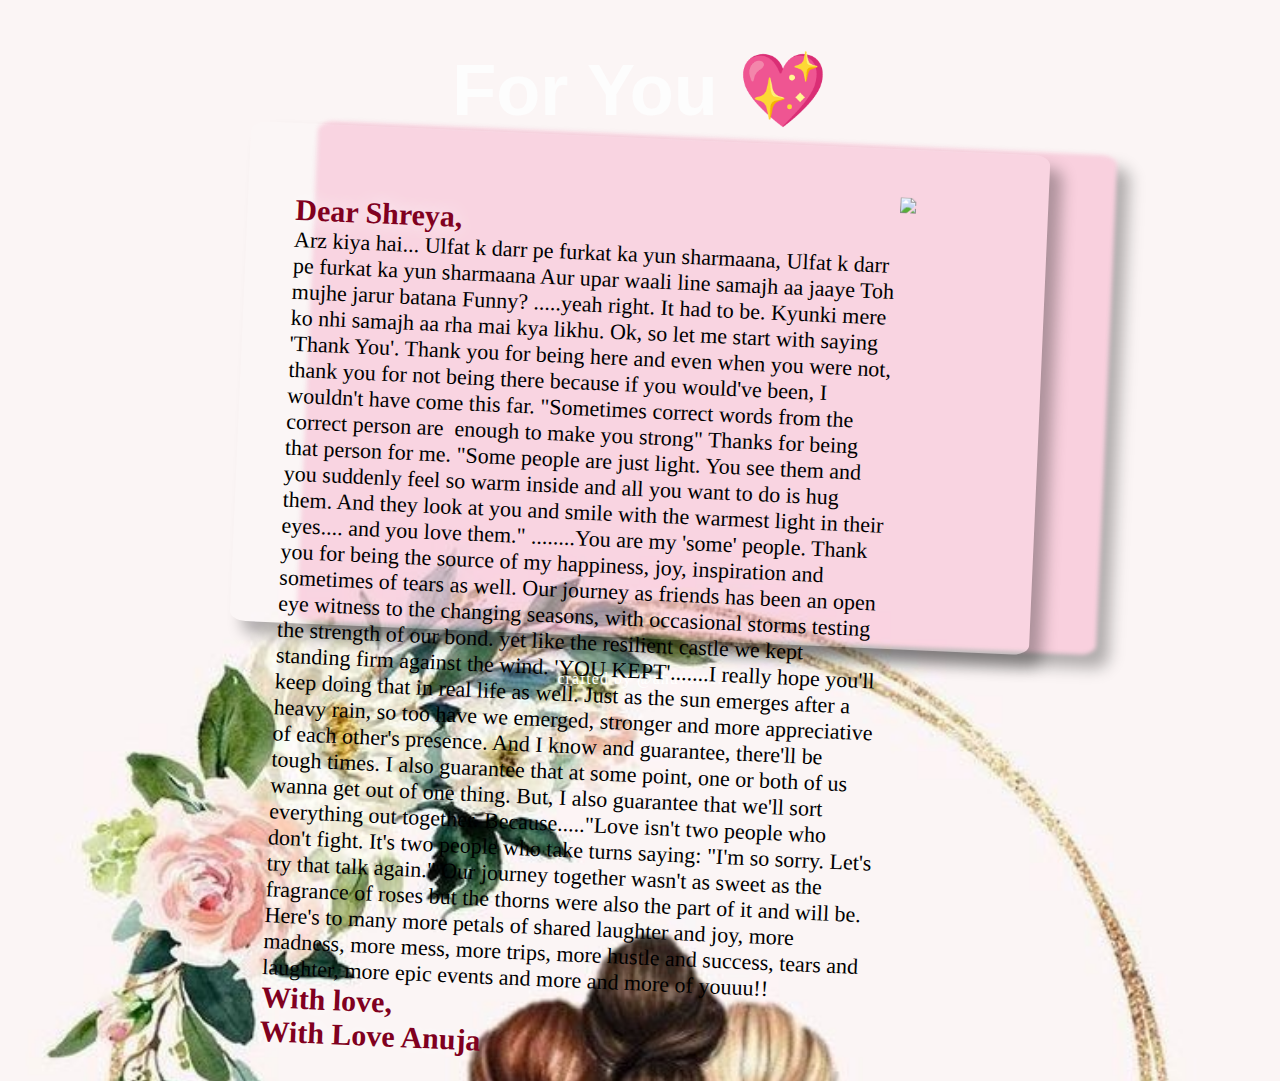
==== new.html @ 8ceda535 "Create new.html" ====
<!DOCTYPE html>
<html lang="en">
  <head>
    <meta charset="UTF-8" />
    <meta name="viewport" content="width=device-width, initial-scale=1.0" />
    <title>frozen-1-416b3df34904454da7f951916ec810c6.jpg</title>
    <link rel="stylesheet" href="new.css" />
  </head>
  <body>
    <div class="wrap">
      <h1>For You 💖</h1>
      <div class="postcard1"></div>
      <div class="postcard">
        <div class="letter"></div>
        <p>
          <span>Dear Shreya,</span>
          <br />
           Arz kiya hai...
          Ulfat k darr pe furkat ka yun sharmaana,
          Ulfat k darr pe furkat ka yun sharmaana
          Aur upar waali line samajh aa jaaye
          Toh mujhe jarur batana
          Funny? .....yeah right. It had to be. Kyunki mere ko nhi samajh aa rha mai kya likhu.
          Ok, so let me start with saying 'Thank You'. Thank you for being here and even when you were not, 
          thank you for not being there because if you would've been, I wouldn't have come this far.
          "Sometimes correct words from the correct person are  enough to make you strong" 
          Thanks for being that person for me. 
          "Some people are just light. You see them and you suddenly feel so warm inside and all you want to
          do is hug them. And they look at you and smile with the warmest light in their eyes.... and you love
           them." ........You are my 'some' people. 
          Thank you for being the source of my happiness, joy, inspiration and sometimes of tears as well.
          Our journey as friends has been an open eye witness to the changing seasons, with occasional storms 
          testing the strength of our bond. yet like the resilient castle we kept standing firm against the wind.
          'YOU KEPT'.......I really hope you'll keep doing that in real life as well.
          Just as the sun emerges after a heavy rain, so too have we emerged, stronger and more appreciative of 
          each other's presence. And I know and guarantee, there'll be tough times. I also guarantee that at some 
          point, one or both of us wanna get out of one thing. But, I also guarantee that we'll sort everything out together. 
          Because....."Love isn't two people who don't fight. It's two people who take turns saying: 
          "I'm so sorry. Let's try that talk again."
          Our journey together wasn't as sweet as the fragrance of roses but the thorns were also the part of it and will be. 
          Here's to many more petals of shared laughter and joy, more madness, more mess, more trips, more hustle and success, 
          tears and laughter, more epic events and more and more of youuu!!
          
          <br />
          <span class="With love
        
                      Anuja">
            With love,
            <br />
            With Love
        
                      Anuja</span
          >
        <p>
        <div class="address">
          <img
            src="https://i.postimg.cc/9Xq7XyF2/Untold-Coding.png"
            class="mail_stamp"
          />
        </div>
      </div>
    </div>

    <footer>
      <p>crafted by @anuverse.</p>
    </footer>
  </body>
</html>
---- new.css ----
@import url("https://fonts.googleapis.com/css2?family=Great+Vibes&display=swap");
* {
  box-sizing: border-box;
}

body {
  font-family: "Varela Round", "Quicksand", sans-serif;
  background: url(c6049adf9cf29cc8d9590d56a90631e6.jpg);
  background-size: cover;
  background-repeat: no-repeat;
  background-color: white;
}

.postcard {
  width: 800px;
  height: 500px;
  background: rgba(255, 255, 255, 0.101);

  margin: 0 auto;
  border-radius: 2%;
  display: flex;
  justify-content: space-between;
  padding: 3em;
  box-shadow: 0.8em 0.8em 15px rgba(0, 0, 0, 0.3);
  -ms-transform: rotate(2.5deg); /* IE 9 */
  -webkit-transform: rotate(2.5deg); /* Chrome, Safari, Opera */
  transform: rotate(2.5deg);
  -moz-transition: all 0.5s ease;
  -webkit-transition: all 0.5s ease;
  -o-transition: all 0.5s ease;
  transition: all 0.5s ease;
}

.postcard1 {
  width: 800px;
  height: 500px;
  background: #f594b862;
  position: absolute;
  left: 24%;
  -webkit-filter: blur(2px);
  z-index: -1;
  margin: 0 auto;
  border-radius: 2%;
  display: flex;
  justify-content: space-between;
  padding: 3em;
  box-shadow: 0.8em 0.8em 15px rgba(0, 0, 0, 0.3);
  -ms-transform: rotate(2.5deg); /* IE 9 */
  -webkit-transform: rotate(2.5deg); /* Chrome, Safari, Opera */
  transform: rotate(2.5deg);
  -moz-transition: all 0.5s ease;
  -webkit-transition: all 0.5s ease;
  -o-transition: all 0.5s ease;
  transition: all 0.5s ease;
}

h1 {
  text-align: center;
  font-size: 4.5em;
  color: #fdfdfd;
  margin-bottom: 5px;
}

/*animation*/
.postcard:hover,
.postcard:active,
.postcard:focus {
  -ms-transform: rotate(0deg); /* IE 9 */
  -webkit-transform: rotate(0deg); /* Chrome, Safari, Opera */
  transform: rotate(0deg);
  -moz-transition: all 0.5s ease;
  -webkit-transition: all 0.5s ease;
  -o-transition: all 0.5s ease;
  transition: all 0.5s ease;
}

.mail_stamp {
  width: 100px;
  float: right;
}

.push {
  margin-bottom: 1em;
  margin-top: 0.5em;
}

/*footer*/
footer {
  margin: 2em auto;
  text-align: center;
  font-family: "Varela Round", "Quicksand", sans-serif;
  color: white;
}

footer p {
  font-size: 1em;
  letter-spacing: 1px;
}
p span {
  font-size: 30px;
  font-weight: 600;
  text-shadow: 0 0 20px rgb(255, 255, 255);
  color: #800020;
}
p {
  font-size: 22px;
  font-family: cursive;
  font-weight: 540;
}
.ullu {
  font-size: 25px;

  text-shadow: 0 0 20px rgb(255, 255, 255);
}
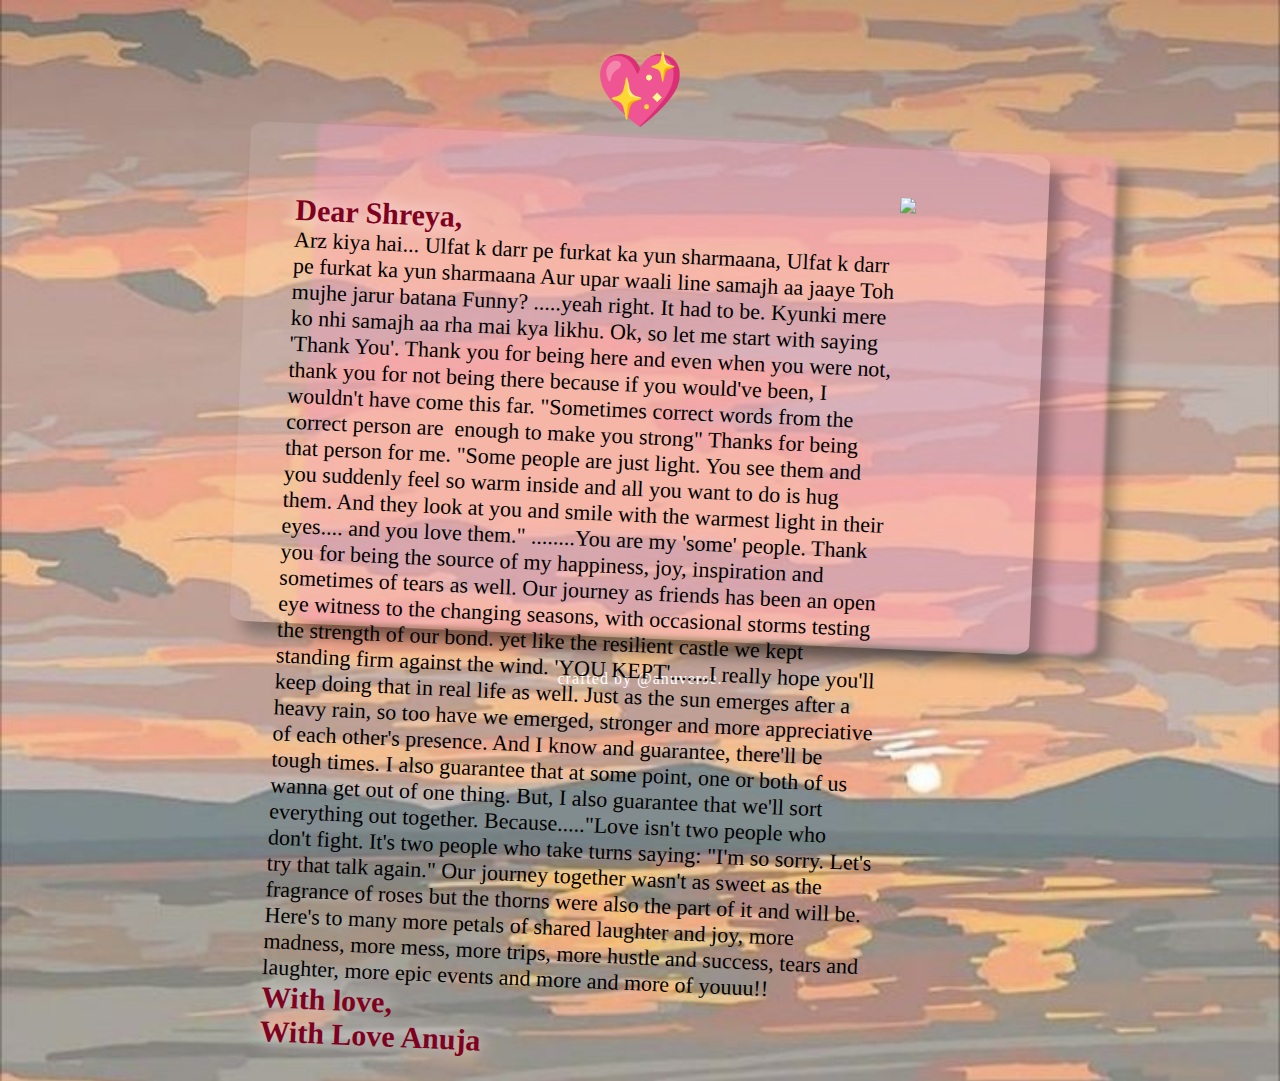
==== commit 4d5ff156: "Update new.html" ====
--- a/new.html
+++ b/new.html
@@ -8,7 +8,7 @@
   </head>
   <body>
     <div class="wrap">
-      <h1>For You 💖</h1>
+      <h1>💖</h1>
       <div class="postcard1"></div>
       <div class="postcard">
         <div class="letter"></div>
--- a/new.css
+++ b/new.css
@@ -5,7 +5,7 @@
 
 body {
   font-family: "Varela Round", "Quicksand", sans-serif;
-  background: url(c6049adf9cf29cc8d9590d56a90631e6.jpg);
+  background: url(69371cb0cf1d2bc22b9bc8b362ad63e1.jpg);
   background-size: cover;
   background-repeat: no-repeat;
   background-color: white;
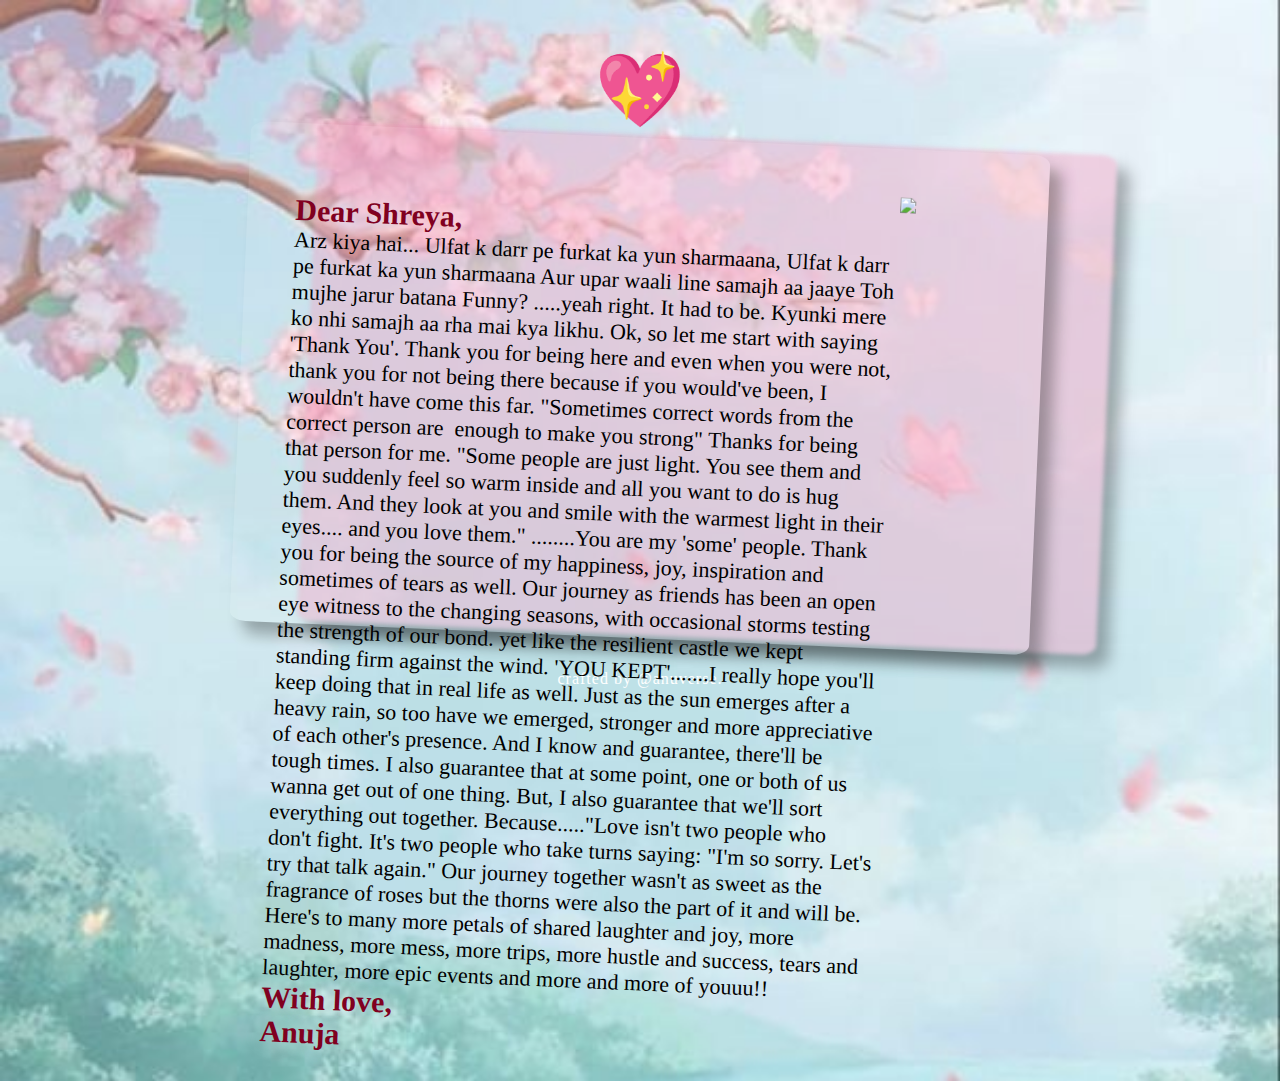
==== commit bc34cef5: "Update new.html" ====
--- a/new.html
+++ b/new.html
@@ -47,7 +47,7 @@
                       Anuja">
             With love,
             <br />
-            With Love
+            
         
                       Anuja</span
           >
--- a/new.css
+++ b/new.css
@@ -5,7 +5,7 @@
 
 body {
   font-family: "Varela Round", "Quicksand", sans-serif;
-  background: url(69371cb0cf1d2bc22b9bc8b362ad63e1.jpg);
+  background: url(9f9cc5317db0b7f6bfc8faaf7881ea03.jpg);
   background-size: cover;
   background-repeat: no-repeat;
   background-color: white;
